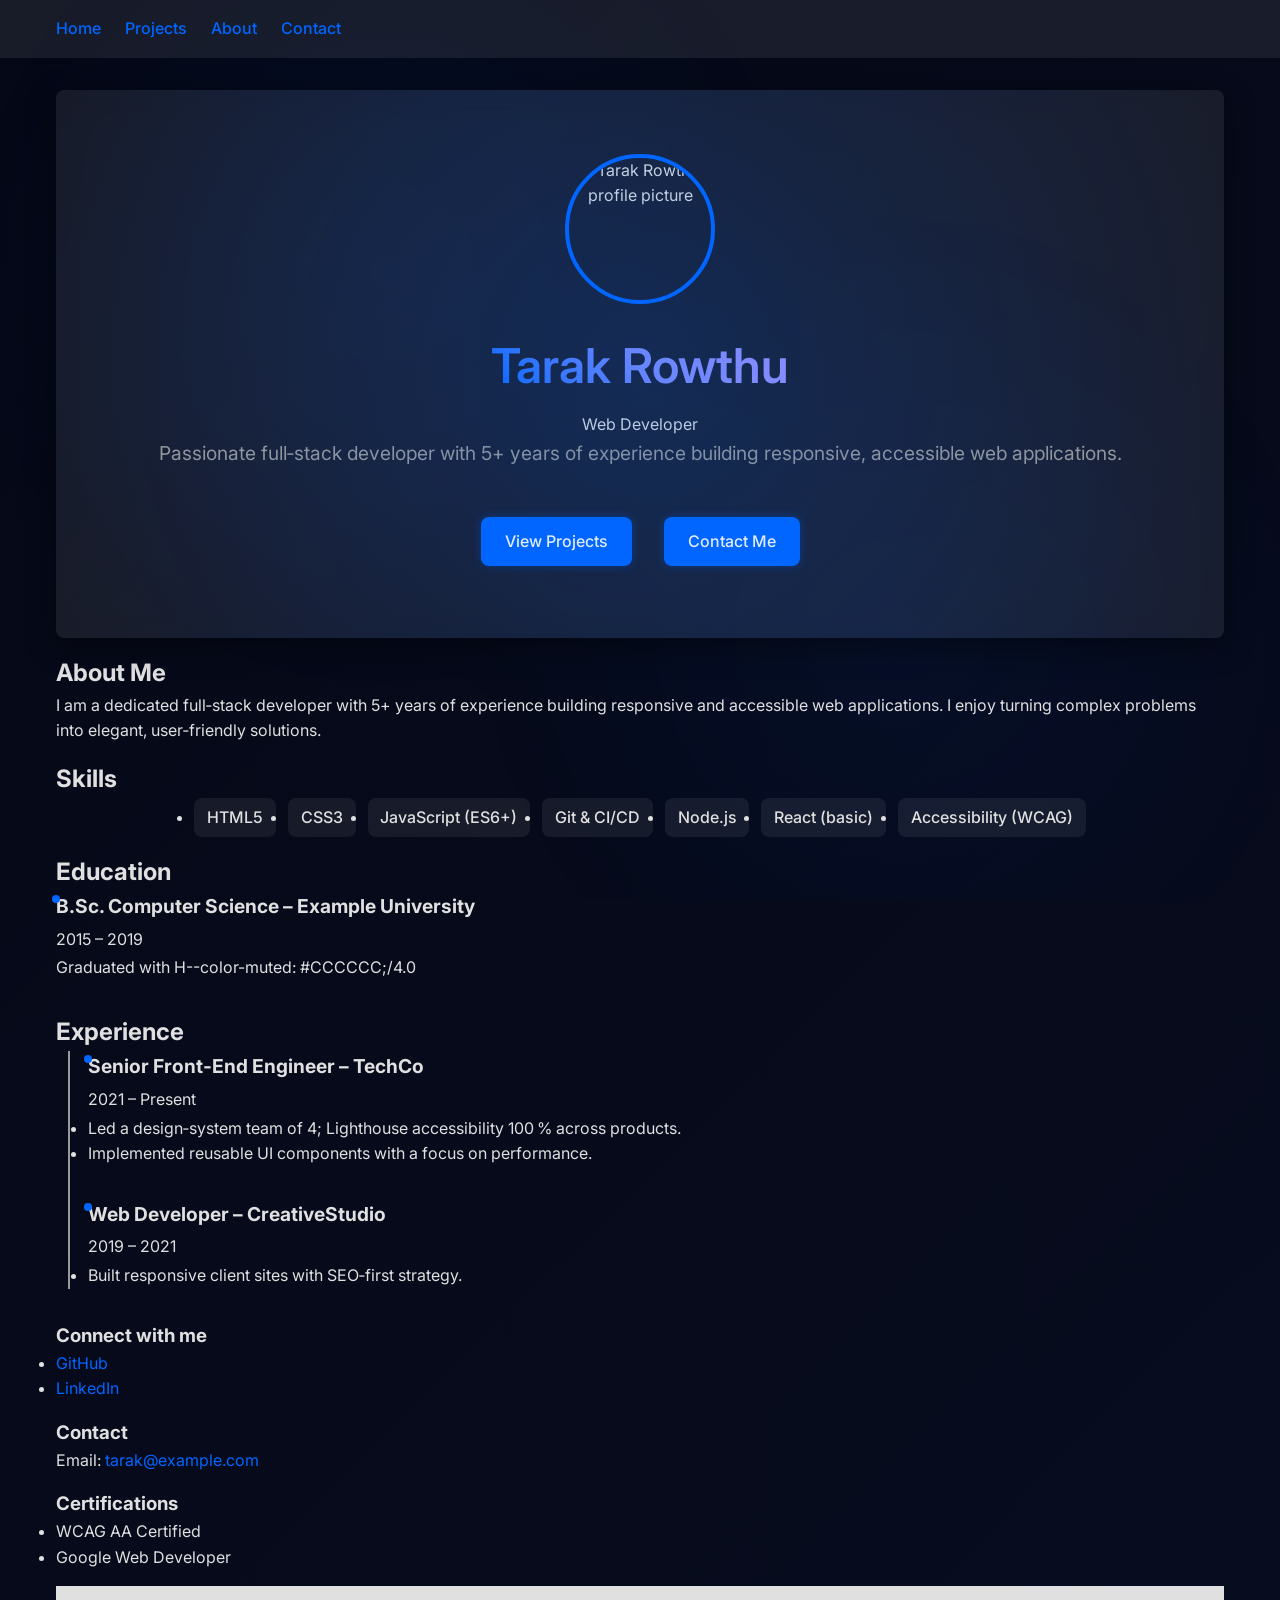
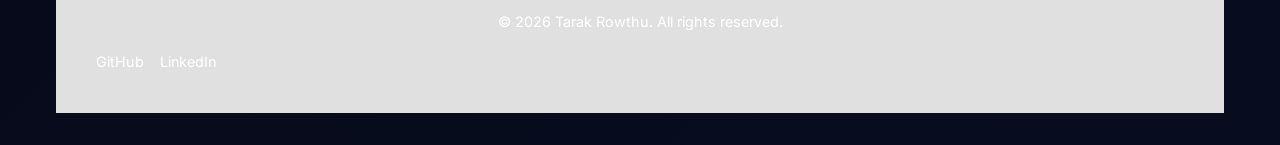
==== index.html @ e3afbdb3 "final portfolio" ====
<!DOCTYPE html>
<html lang="en">
<head>
  <meta charset="UTF-8" />
  <meta http-equiv="X-UA-Compatible" content="IE=edge" />
  <meta name="viewport" content="width=device-width, initial-scale=1.0" />
  <title>Tarak Rowthu – Portfolio</title>

  <!-- SEO -->
  <meta name="description"
        content="Get in touch with Tarak Rowthu – web developer open for internships, collaborations, and freelance work." />
  <meta name="keywords"
        content="Tarak Rowthu, portfolio, web developer, JavaScript, CSS, HTML, projects" />
  <meta name="author" content="Tarak Rowthu" />
  <!-- Open Graph -->
  <meta property="og:title" content="Tarak Rowthu – Portfolio" />
  <meta property="og:description"
        content="Explore my projects, skills, education, and experience." />
  <meta property="og:type" content="website" />
  <meta property="og:url" content="https://example.com/" />
  <meta property="og:image" content="https://via.placeholder.com/1200x630" />

  <link rel="canonical" href="https://example.com/contact.html" />
    <link rel="stylesheet" href="css/style.css" />
</head>
<body>
<header class="site-header" role="banner">
  <nav class="primary-nav" aria-label="Main navigation">
    <input type="checkbox" id="nav-toggle" class="nav-toggle" aria-label="Toggle navigation" aria-controls="primary-nav" aria-expanded="false" />
    <label for="nav-toggle" class="nav-toggle-label" aria-hidden="true">
      <svg width="24" height="24" aria-hidden="true"><path d="M3 6h18M3 12h18M3 18h18" stroke="currentColor" stroke-width="2" stroke-linecap="round"/></svg>
    </label>

    <ul>
      <li><a href="index.html" class="nav-link" aria-current="page">Home</a></li>
      <li><a href="projects.html" class="nav-link">Projects</a></li>
      <li><a href="about.html" class="nav-link">About</a></li>
      <li><a href="contact.html" class="nav-link">Contact</a></li>
    </ul>
  </nav>
</header>

<main>
  <!-- ===================== HERO ===================== -->
  <section class="hero" aria-label="Hero">
    <img src="https://via.placeholder.com/200" alt="Profile picture of Tarak Naga Venkata Durgesh Rowthu" class="js-profile-img" />
    <h1 class="js-name"></h1>
    <p class="js-role"></p>
    <p class="js-intro tag-line"></p>

    <div class="cta-group">
      <a href="projects.html" class="cta">View Projects</a>
      <a href="contact.html" class="cta">Contact Me</a>
    </div>
  </section>

  <!-- ===================== ABOUT ===================== -->
  <section id="about" aria-labelledby="about-heading">
    <h2 id="about-heading">About Me</h2>
    <p>
      I am a dedicated full‑stack developer with 5+ years of experience building responsive
      and accessible web applications. I enjoy turning complex problems into elegant, user‑friendly solutions.
    </p>
  </section>

  <!-- ===================== SKILLS ===================== -->
  <section id="skills" aria-labelledby="skills-heading">
    <h2 id="skills-heading">Skills</h2>
    <ul class="skill-list">
  <li class="skill-badge">HTML5</li>
  <li class="skill-badge">CSS3</li>
  <li class="skill-badge">JavaScript (ES6+)</li>
  <li class="skill-badge">Git &amp; CI/CD</li>
  <li class="skill-badge">Node.js</li>
  <li class="skill-badge">React (basic)</li>
  <li class="skill-badge">Accessibility (WCAG)</li>
</ul>
  </section>

  <!-- ===================== EDUCATION ===================== -->
  <section id="education" aria-labelledby="education-heading" aria-label="Education Timeline">
    <h2 id="education-heading">Education</h2>
      <article class="timeline-item">
        <h3>B.Sc. Computer Science – Example University</h3>
        <p>2015 – 2019</p>
        <p>Graduated with H--color-muted: #CCCCCC;/4.0</p>
      </article>
    </div>
  </section>

  <!-- ===================== EXPERIENCE ===================== -->
  <section id="experience" aria-labelledby="experience-heading">
    <h2 id="experience-heading">Experience</h2>
    <div class="timeline">
      <article class="timeline-item">
        <h3>Senior Front‑End Engineer – TechCo</h3>
        <p>2021 – Present</p>
        <ul>
          <li>Led a design‑system team of 4; Lighthouse accessibility 100 % across products.</li>
          <li>Implemented reusable UI components with a focus on performance.</li>
        </ul>
      </article>
      <article class="timeline-item">
        <h3>Web Developer – CreativeStudio</h3>
        <p>2019 – 2021</p>
        <ul>
          <li>Built responsive client sites with SEO‑first strategy.</li>
        </ul>
      </article>
    </div>
  </section>
<aside class="site-aside" aria-label="Supplementary Content">
  <section class="social-links" aria-label="Social Links">
    <h3>Connect with me</h3>
    <ul>
      <li><a href="https://github.com/tarak-rowthu-github" target="_blank" rel="noopener noreferrer">GitHub</a></li>
      <li><a href="https://linkedin.com/in/tarak-rowthu" target="_blank" rel="noopener noreferrer">LinkedIn</a></li>
    </ul>
  </section>
  <section class="quick-contact" aria-label="Quick Contact Information">
    <h3>Contact</h3>
    <p>Email: <a href="mailto:tarak@example.com">tarak@example.com</a></p>
  </section>
  <section class="certifications" aria-label="Certifications">
    <h3>Certifications</h3>
    <ul>
      <li>WCAG AA Certified</li>
      <li>Google Web Developer</li>
    </ul>
  </section>
</aside>

<footer class="site-footer" role="contentinfo">
  <p>&copy; 2026 Tarak Rowthu. All rights reserved.</p>
  <nav aria-label="Footer navigation">
    <div class="footer-social"></div>
  </nav>
</footer>

<script src="js/script.js"></script>
</body>
</html>
---- css/style.css ----
/* Portfolio Site Styles - Redesigned */

/* Import Google Font */
@import url('https://fonts.googleapis.com/css2?family=Inter:wght@400;500;600;700&display=swap');

:root {
  /* Typography */
  --font-primary: 'Inter', sans-serif;
  --font-weight-regular: 400;
  --font-weight-medium: 500;
  --font-weight-bold: 600;

  /* Color palette */
  --color-primary: #0066ff;
  --color-primary-dark: #0055cc;
  --color-secondary: rgba(255,255,255,0.07);
  --color-bg: #050816; /* fallback */
  --color-surface: rgba(255,255,255,0.08);
  --color-text: #E0E0E0;
  --color-muted: #999999;
  --color-success: #28a745;
  --color-error: #dc3545;
  --glow-accent: rgba(0,102,255,0.3);

  /* Layout */
  --radius: 8px;
  --spacing-unit: 1rem;
  --transition: 0.3s ease;
}

/* Global Reset & Base */
*, *::before, *::after {
  margin: 0;
  padding: 0;
  box-sizing: border-box;
}

html {
  scroll-behavior: smooth;
  font-size: 100%;
}

body {
  font-family: var(--font-primary);
  font-weight: var(--font-weight-regular);
  line-height: 1.6;
  color: var(--color-text);
  background: linear-gradient(135deg, #050816, #0A1128, #0F172A);
  background-size: 400% 400%;
  animation: gradientShift 20s ease infinite;
  min-height: 100vh;
  display: flex;
  flex-direction: column;
}

body::before {
  content: '';
  position: fixed;
  inset: 0;
  background: radial-gradient(circle at 30% 30%, var(--glow-accent), transparent 40%),
              radial-gradient(circle at 70% 70%, var(--glow-accent), transparent 40%);
  opacity: 0.2;
  animation: particlesMove 30s linear infinite;
  pointer-events: none;
  z-index: -1;
}

a {
  color: var(--color-primary);
  text-decoration: none;
  transition: var(--transition);
}
a:hover, a:focus {
  color: var(--color-primary-dark);
  outline: none;
}

/* Focus Outline */
:focus-visible {
  outline: 3px solid var(--color-primary);
  outline-offset: 2px;
}

/* Header & Navigation */
header {
  background: var(--color-surface);
  box-shadow: 0 2px 4px rgba(0,0,0,0.1);
  position: sticky;
  top: 0;
  z-index: 10;
}
nav {
  max-width: 1200px;
  margin: 0 auto;
  padding: var(--spacing-unit);
  display: flex;
  justify-content: space-between;
  align-items: center;
}
/* Hamburger (CSS‑only) */
.nav-toggle {
  display: none;
}
.nav-toggle-label {
  display: none;
  cursor: pointer;
}
nav ul {
  list-style: none;
  display: flex;
  gap: 1.5rem;
}
nav li a {
  font-weight: var(--font-weight-medium);
}
/* Mobile */
@media (max-width: 768px) {
  .nav-toggle {
    display: block;
  }
  .nav-toggle-label {
    display: block;
  }
  nav ul {
    position: absolute;
    top: 100%;
    left: 0;
    right: 0;
    background: var(--color-surface);
    flex-direction: column;
    gap: 0;
    max-height: 0;
    overflow: hidden;
    transition: max-height var(--transition);
  }
  .nav-toggle:checked ~ ul {
    max-height: 300px; /* enough for items */
  }
  nav li {
    padding: var(--spacing-unit);
    border-bottom: 1px solid #eaeaea;
  }
}

main {
  flex: 1;
  max-width: 1200px;
  margin: 2rem auto;
  padding: 0 var(--spacing-unit);
}

section {
  margin-bottom: var(--spacing-unit);
}

/* Hero Section */
.hero {
  display: flex;
  flex-direction: column;
  align-items: center;
  text-align: center;
  padding: 4rem var(--spacing-unit);
  background: rgba(255, 255, 255, 0.08);
  border-radius: var(--radius);
  backdrop-filter: blur(12px);
  box-shadow: 0 8px 30px rgba(0,0,0,0.4);
  position: relative;
  overflow: hidden;
}

.hero::before {
  content: '';
  position: absolute;
  inset: -20%;
  background: radial-gradient(circle at 50% 50%, var(--glow-accent), transparent 70%);
  animation: pulseGlow 6s ease-in-out infinite;
  opacity: 0.6;
  pointer-events: none;
}
.hero img {
  width: 150px;
  height: 150px;
  border-radius: 50%;
  object-fit: cover;
  margin-bottom: 1.5rem;
  border: 4px solid var(--color-primary);
}
.hero h1 {
  font-size: 3rem;
  font-weight: var(--font-weight-bold);
  margin-bottom: 0.5rem;
  background: linear-gradient(45deg, #0066ff, #7C8CFF, #a594ff);
  -webkit-background-clip: text;
  -webkit-text-fill-color: transparent;
  animation: textGlow 8s ease infinite;
}
.hero .tagline {
  font-size: 1.2rem;
  color: var(--color-muted);
  margin-bottom: 1.5rem;
}
.cta-group {
  display: flex;
  gap: 1rem;
  justify-content: center;
  margin-top: 1rem;
}

.cta {
  display: inline-block;
  background: var(--color-primary);
  color: #fff;
  padding: 0.75rem 1.5rem;
  border-radius: var(--radius);
  font-weight: var(--font-weight-medium);
  transition: var(--transition);
  text-align: center;
  box-shadow: 0 0 10px var(--glow-accent);
}

.cta:hover,
.cta:focus {
  background: var(--color-primary-dark);
  box-shadow: 0 0 15px var(--glow-accent);
}

/* Skills Badges */
.skill-list {
  display: flex;
  flex-wrap: wrap;
  gap: 0.75rem;
  justify-content: center;
}
.skill-badge {
  background: var(--color-secondary);
  color: var(--color-text);
  padding: 0.4rem 0.8rem;
  border-radius: var(--radius);
  font-weight: var(--font-weight-medium);
  transition: var(--transition);
}
.skill-badge:hover,
.skill-badge:focus {
  background: var(--color-primary);
  color: #fff;
}

/* Timeline */
.timeline {
  position: relative;
  padding-left: 2rem;
}
.timeline::before {
  content: '';
  position: absolute;
  left: 0.75rem;
  top: 0;
  bottom: 0;
  width: 2px;
  background: var(--color-muted);
}
.timeline-item {
  margin-bottom: 2rem;
  position: relative;
}
.timeline-item::before {
  content: '';
  position: absolute;
  left: -0.25rem;
  top: 0.25rem;
  width: 0.5rem;
  height: 0.5rem;
  background: var(--color-primary);
  border-radius: 50%;
}
.timeline-item h3 {
  font-size: 1.2rem;
  margin-bottom: 0.3rem;
}
.timeline-item p {
  margin: 0.2rem 0;
}

/* Project Cards */
.card-grid {
  display: grid;
  grid-template-columns: repeat(auto-fit, minmax(300px, 1fr));
  gap: 1.5rem;
}
.card {
  background: rgba(255,255,255,0.07);
  border: 1px solid rgba(255,255,255,0.1);
  border-radius: var(--radius);
  overflow: hidden;
  backdrop-filter: blur(8px);
  box-shadow: 0 8px 20px rgba(0,0,0,0.4);
  transition: var(--transition);
  display: flex;
  flex-direction: column;
}

.card:hover,
.card:focus-within {
  transform: translateY(-5px);
  box-shadow: 0 12px 30px rgba(0,0,0,0.6);
}
.card:hover,
.card:focus-within {
  transform: translateY(-5px);
  box-shadow: 0 8px 12px rgba(0,0,0,0.15);
}
.card img {
  width: 100%;
  height: 180px;
  object-fit: cover;
}
.card-content {
  padding: 1rem;
  flex: 1;
  display: flex;
  flex-direction: column;
}
.card-content h3 {
  margin-bottom: 0.5rem;
  font-size: 1.25rem;
}
.card-content p {
  flex: 1;
  margin-bottom: 0.5rem;
}
.tech-badge {
  display: inline-block;
  background: var(--color-secondary);
  color: var(--color-text);
  padding: 0.2rem 0.5rem;
  border-radius: var(--radius);
  font-size: 0.85rem;
  margin-right: 0.3rem;
  margin-bottom: 0.3rem;
}
.card-content .cta-links {
  margin-top: auto;
  display: flex;
  gap: 0.5rem;
}
.btn {
  background: var(--color-primary);
  color: #fff;
  padding: 0.5rem 1rem;
  border-radius: var(--radius);
  font-size: 0.9rem;
  transition: var(--transition);
  text-align: center;
}
.btn:hover,
.btn:focus {
  background: var(--color-primary-dark);
}
.btn.secondary {
  background: var(--color-muted);
}

/* Contact Form */
form {
  background: var(--color-surface);
  padding: 2rem;
  border-radius: var(--radius);
  box-shadow: 0 4px 6px rgba(0,0,0,0.1);
}
.form-group {
  margin-bottom: 1.5rem;
}
form label {
  display: block;
  margin-bottom: 0.5rem;
  font-weight: var(--font-weight-medium);
}
form input,
form textarea {
  width: 100%;
  padding: 0.75rem;
  border: 1px solid #ccc;
  border-radius: var(--radius);
  font-family: inherit;
  font-size: 1rem;
}
form input:focus,
form textarea:focus {
  outline: none;
  border-color: var(--color-primary);
  box-shadow: 0 0 0 3px rgba(0,102,255,0.2);
}
form button {
  background: var(--color-primary);
  color: #fff;
  border: none;
  padding: 0.75rem 1.5rem;
  border-radius: var(--radius);
  cursor: pointer;
  font-size: 1rem;
  transition: var(--transition);
}
form button:hover,
form button:focus {
  background: var(--color-primary-dark);
}

/* Footer */
footer {
  background: var(--color-text);
  color: #fff;
  text-align: center;
  padding: 1.5rem var(--spacing-unit);
  font-size: 0.9rem;
}
footer a {
  color: #fff;
  margin: 0 0.5rem;
}
footer a:hover,
footer a:focus {
  color: var(--color-primary);
}

/* Responsive Adjustments */

/* Utility classes added to match HTML */
.cta {
  display: inline-block;
  background: var(--color-primary);
  color: #fff;
  padding: 0.75rem 1.5rem;
  border-radius: var(--radius);
  font-weight: var(--font-weight-medium);
  transition: var(--transition);
  text-align: center;
  margin: 0.5rem;
}
.cta:hover,
.cta:focus {
  background: var(--color-primary-dark);
}

.tag-line, .tagline {
  font-size: 1.2rem;
  color: var(--color-muted);
  margin-bottom: 1.5rem;
}

@media (max-width: 576px) {
  .hero h1 {
    font-size: 2.2rem;
  }
}

/* Gradient animation */
@keyframes gradientShift {
  0% {background-position: 0% 50%;}
  50% {background-position: 100% 50%;}
  100% {background-position: 0% 50%;}
}

@keyframes pulseGlow {
  0%, 100% {transform: scale(1); opacity: 0.6;}
  50% {transform: scale(1.2); opacity: 0.9;}
}

@keyframes textGlow {
  0% {filter: hue-rotate(0deg);}
  50% {filter: hue-rotate(180deg);}
  100% {filter: hue-rotate(360deg);}
}

@keyframes particlesMove {
  0% {background-position: 0% 0%;}
  100% {background-position: 100% 100%;}
}
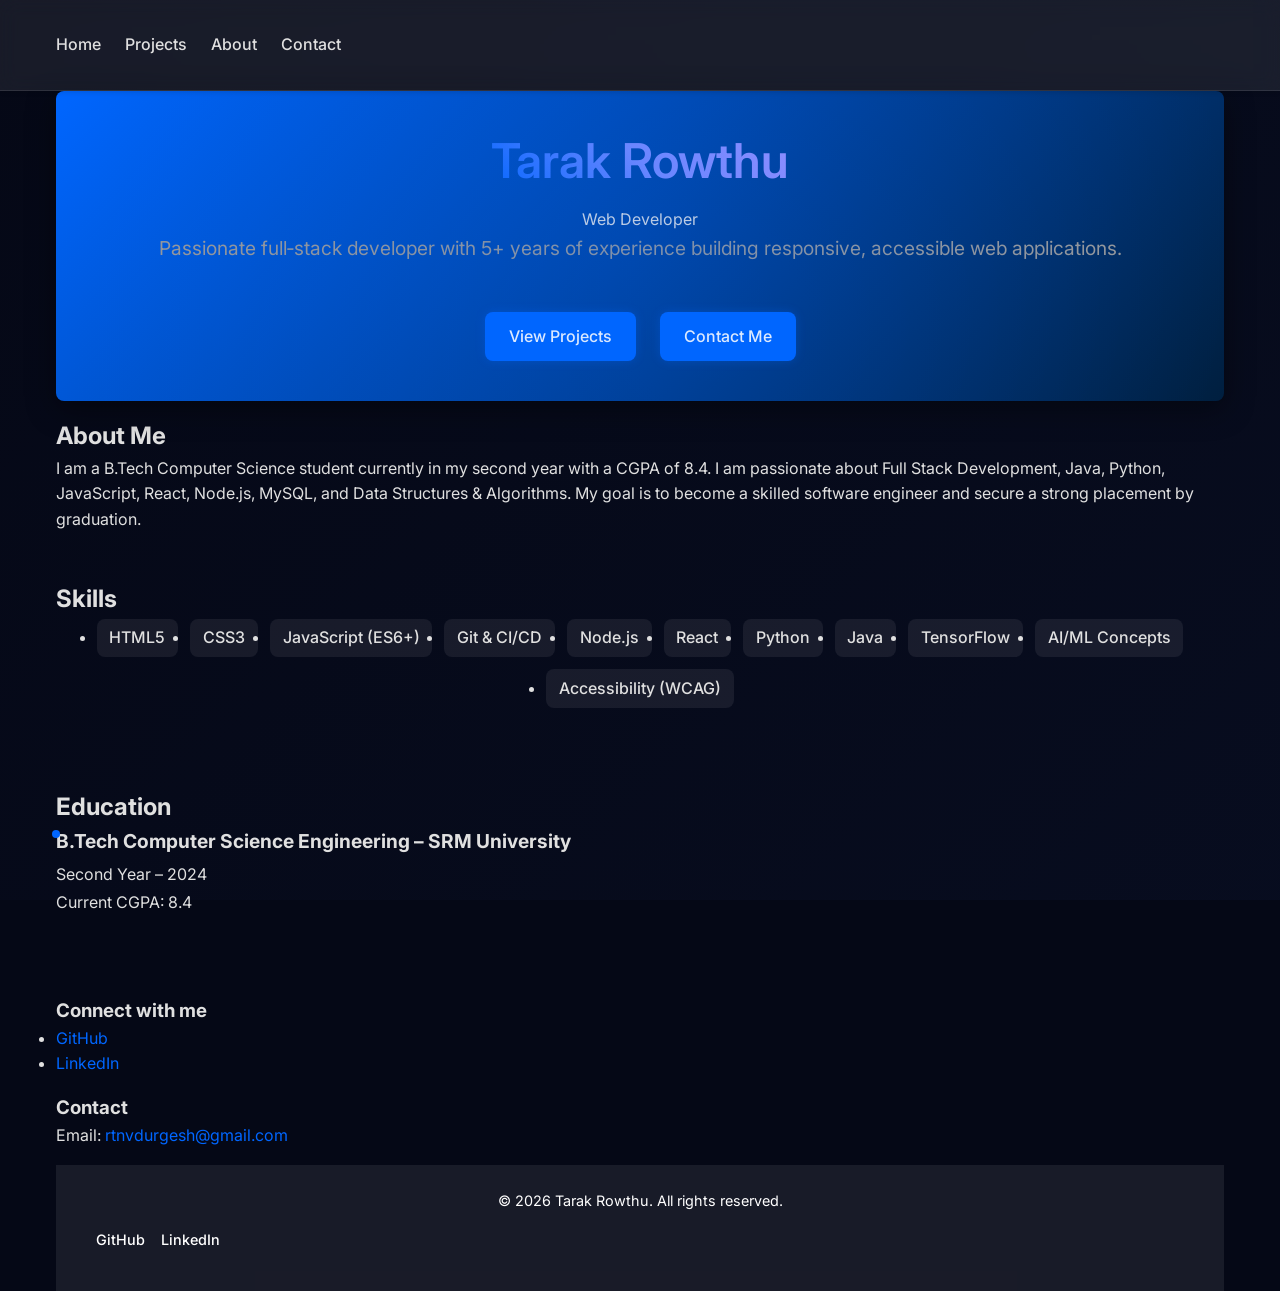
==== commit 5f55c2ab: "completed task 2" ====
--- a/index.html
+++ b/index.html
@@ -1,30 +1,28 @@
 <!DOCTYPE html>
-<html lang="en">
+<html lang="en" data-theme="dark">
 <head>
   <meta charset="UTF-8" />
   <meta http-equiv="X-UA-Compatible" content="IE=edge" />
   <meta name="viewport" content="width=device-width, initial-scale=1.0" />
-  <title>Tarak Rowthu – Portfolio</title>
+  <title>Tarak Naga Venkata Durgesh Rowthu – Portfolio</title>
 
   <!-- SEO -->
   <meta name="description"
-        content="Get in touch with Tarak Rowthu – web developer open for internships, collaborations, and freelance work." />
+        content="Tarak Naga Venkata Durgesh Rowthu – B.Tech Computer Science Engineering student (2nd year) with a CGPA of 8.4, aspiring Full‑Stack Developer interested in AI and Software Engineering." />
   <meta name="keywords"
-        content="Tarak Rowthu, portfolio, web developer, JavaScript, CSS, HTML, projects" />
-  <meta name="author" content="Tarak Rowthu" />
+        content="Tarak Rowthu, portfolio, full stack developer, AI, web development, JavaScript, CSS, HTML" />
+  <meta name="author" content="Tarak Naga Venkata Durgesh Rowthu" />
   <!-- Open Graph -->
   <meta property="og:title" content="Tarak Rowthu – Portfolio" />
   <meta property="og:description"
         content="Explore my projects, skills, education, and experience." />
   <meta property="og:type" content="website" />
-  <meta property="og:url" content="https://example.com/" />
-  <meta property="og:image" content="https://via.placeholder.com/1200x630" />
-
-  <link rel="canonical" href="https://example.com/contact.html" />
+  <meta property="og:url" content="https://portfolio.example.com/" />
+  <link rel="canonical" href="https://portfolio.example.com/" />
     <link rel="stylesheet" href="css/style.css" />
 </head>
 <body>
-<header class="site-header" role="banner">
+<header class="site-header nav-glass" role="banner">
   <nav class="primary-nav" aria-label="Main navigation">
     <input type="checkbox" id="nav-toggle" class="nav-toggle" aria-label="Toggle navigation" aria-controls="primary-nav" aria-expanded="false" />
     <label for="nav-toggle" class="nav-toggle-label" aria-hidden="true">
@@ -34,7 +32,7 @@
     <ul>
       <li><a href="index.html" class="nav-link" aria-current="page">Home</a></li>
       <li><a href="projects.html" class="nav-link">Projects</a></li>
-      <li><a href="about.html" class="nav-link">About</a></li>
+      <li><a href="#about" class="nav-link">About</a></li>
       <li><a href="contact.html" class="nav-link">Contact</a></li>
     </ul>
   </nav>
@@ -43,9 +41,9 @@
 <main>
   <!-- ===================== HERO ===================== -->
   <section class="hero" aria-label="Hero">
-    <img src="https://via.placeholder.com/200" alt="Profile picture of Tarak Naga Venkata Durgesh Rowthu" class="js-profile-img" />
-    <h1 class="js-name"></h1>
-    <p class="js-role"></p>
+
+    <h1 class="js-name">Tarak Naga Venkata Durgesh Rowthu</h1>
+    <p class="js-role">Aspiring Full‑Stack Developer | AI Enthusiast</p>
     <p class="js-intro tag-line"></p>
 
     <div class="cta-group">
@@ -58,57 +56,39 @@
   <section id="about" aria-labelledby="about-heading">
     <h2 id="about-heading">About Me</h2>
     <p>
-      I am a dedicated full‑stack developer with 5+ years of experience building responsive
-      and accessible web applications. I enjoy turning complex problems into elegant, user‑friendly solutions.
+      I am a B.Tech Computer Science student currently in my second year with a CGPA of 8.4. I am passionate about Full Stack Development, Java, Python, JavaScript, React, Node.js, MySQL, and Data Structures & Algorithms. My goal is to become a skilled software engineer and secure a strong placement by graduation.
     </p>
   </section>
 
   <!-- ===================== SKILLS ===================== -->
   <section id="skills" aria-labelledby="skills-heading">
     <h2 id="skills-heading">Skills</h2>
-    <ul class="skill-list">
-  <li class="skill-badge">HTML5</li>
-  <li class="skill-badge">CSS3</li>
-  <li class="skill-badge">JavaScript (ES6+)</li>
-  <li class="skill-badge">Git &amp; CI/CD</li>
-  <li class="skill-badge">Node.js</li>
-  <li class="skill-badge">React (basic)</li>
-  <li class="skill-badge">Accessibility (WCAG)</li>
-</ul>
+   <ul class="skill-list">
+     <li class="skill-badge">HTML5</li>
+     <li class="skill-badge">CSS3</li>
+     <li class="skill-badge">JavaScript (ES6+)</li>
+     <li class="skill-badge">Git & CI/CD</li>
+     <li class="skill-badge">Node.js</li>
+     <li class="skill-badge">React</li>
+     <li class="skill-badge">Python</li>
+     <li class="skill-badge">Java</li>
+     <li class="skill-badge">TensorFlow</li>
+     <li class="skill-badge">AI/ML Concepts</li>
+     <li class="skill-badge">Accessibility (WCAG)</li>
+   </ul>
   </section>
 
   <!-- ===================== EDUCATION ===================== -->
   <section id="education" aria-labelledby="education-heading" aria-label="Education Timeline">
     <h2 id="education-heading">Education</h2>
       <article class="timeline-item">
-        <h3>B.Sc. Computer Science – Example University</h3>
-        <p>2015 – 2019</p>
-        <p>Graduated with H--color-muted: #CCCCCC;/4.0</p>
+        <h3>B.Tech Computer Science Engineering – SRM University</h3>
+        <p>Second Year – 2024</p>
+        <p>Current CGPA: 8.4</p>
       </article>
     </div>
   </section>
 
-  <!-- ===================== EXPERIENCE ===================== -->
-  <section id="experience" aria-labelledby="experience-heading">
-    <h2 id="experience-heading">Experience</h2>
-    <div class="timeline">
-      <article class="timeline-item">
-        <h3>Senior Front‑End Engineer – TechCo</h3>
-        <p>2021 – Present</p>
-        <ul>
-          <li>Led a design‑system team of 4; Lighthouse accessibility 100 % across products.</li>
-          <li>Implemented reusable UI components with a focus on performance.</li>
-        </ul>
-      </article>
-      <article class="timeline-item">
-        <h3>Web Developer – CreativeStudio</h3>
-        <p>2019 – 2021</p>
-        <ul>
-          <li>Built responsive client sites with SEO‑first strategy.</li>
-        </ul>
-      </article>
-    </div>
-  </section>
 <aside class="site-aside" aria-label="Supplementary Content">
   <section class="social-links" aria-label="Social Links">
     <h3>Connect with me</h3>
@@ -119,15 +99,9 @@
   </section>
   <section class="quick-contact" aria-label="Quick Contact Information">
     <h3>Contact</h3>
-    <p>Email: <a href="mailto:tarak@example.com">tarak@example.com</a></p>
+    <p>Email: <a href="mailto:rtnvdurgesh@gmail.com">rtnvdurgesh@gmail.com</a></p>
   </section>
-  <section class="certifications" aria-label="Certifications">
-    <h3>Certifications</h3>
-    <ul>
-      <li>WCAG AA Certified</li>
-      <li>Google Web Developer</li>
-    </ul>
-  </section>
+  
 </aside>
 
 <footer class="site-footer" role="contentinfo">
@@ -137,6 +111,7 @@
   </nav>
 </footer>
 
-<script src="js/script.js"></script>
+<script src="js/theme-toggle.js"></script>
+    <script src="js/script.js"></script>
 </body>
 </html>
--- a/css/style.css
+++ b/css/style.css
@@ -2,6 +2,15 @@
 
 /* Import Google Font */
 @import url('https://fonts.googleapis.com/css2?family=Inter:wght@400;500;600;700&display=swap');
+@import url('./base.css');
+@import url('./layout.css');
+@import url('./components/header.css');
+@import url('./components/hero.css');
+@import url('./components/skills.css');
+@import url('./components/projects.css');
+@import url('./components/contact.css');
+@import url('./components/education.css');
+@import url('./components/glass.css');
 
 :root {
   /* Typography */
@@ -145,7 +154,7 @@
 main {
   flex: 1;
   max-width: 1200px;
-  margin: 2rem auto;
+  margin: 0 auto;
   padding: 0 var(--spacing-unit);
 }
 
@@ -407,7 +416,7 @@
 
 /* Footer */
 footer {
-  background: var(--color-text);
+  background: var(--color-surface);
   color: #fff;
   text-align: center;
   padding: 1.5rem var(--spacing-unit);
